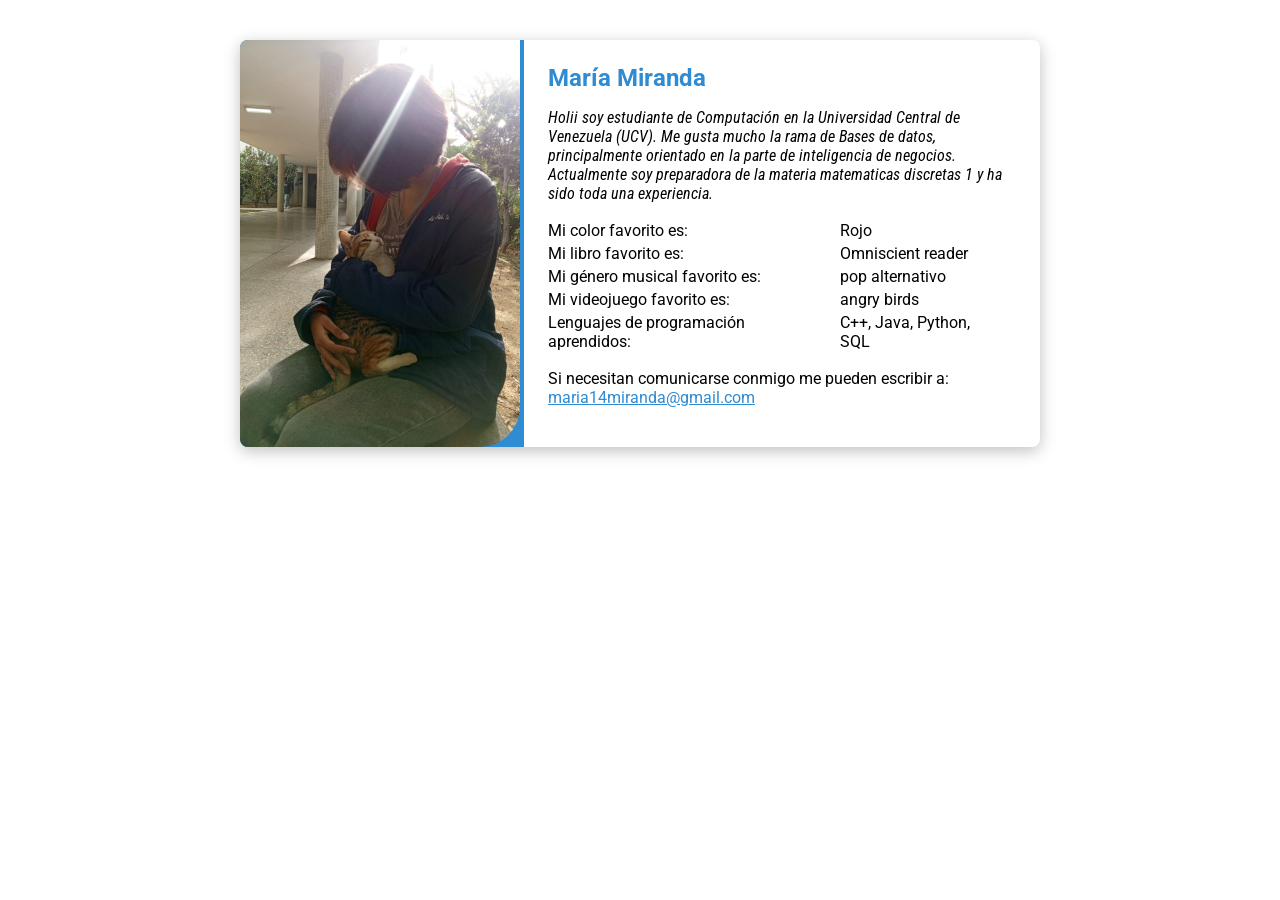
==== 30243278/profile.html @ b40c2249 "primera versión página perfil" ====
<!DOCTYPE html>
<html lang="es">
<head>
  <meta charset="UTF-8">
  <meta name="viewport" content="width=device-width, initial-scale=1.0">
  <title>María Miranda</title>
  <link rel="icon" sizes="32x32"   href="../icon/cropped-logonuevo-32x32.png">
  <style>
    @import "../css/_theme.css";

    * { font-family: var(--primary-font); }

.profile-card {
  display: flex;
  align-items: stretch;
  max-width: 800px;
  margin: 40px auto;
  border-radius: 8px;
  overflow: hidden;
  box-shadow: 0 4px 16px rgba(0, 0, 0, 0.25);  
}

.photo-wrapper {
  flex-shrink: 0;
  border-bottom-right-radius: 0px;  
  overflow: hidden;
  border-right: 4px solid var(--main-color);
  background-color: var(--main-color); 
}

.photo-wrapper img {
  width: 280px;
  height: 100%;
  object-fit: cover;
  display: block;
  border-bottom-right-radius: 40px;
}

    .info { padding: 24px; }

    .info h1 { color: var(--main-color); margin: 0 0 12px; }

    .info p.bio { font-style: italic; font-family: var(--condensed-font); }

    .info table { border-collapse: collapse; margin: 12px 0; }
    .info table td { padding: 2px 16px 2px 0; }

a { 
  color: var(--main-color);  
}
a:active { 
  color: var( --accent-color); 
}
  </style>
</head>
<body>
  <header></header>

  <section>
    <div class="profile-card">
      <div class="photo-wrapper">
        <img src="30243278.jpg" alt="Foto de perfil">
      </div>
      <div class="info">
        <h1>María Miranda</h1>
        <p class="bio">
          Holii soy estudiante de Computación en la Universidad Central de Venezuela (UCV).
          Me gusta mucho la rama de Bases de datos, principalmente orientado en la parte de inteligencia de negocios. Actualmente soy preparadora de la materia matematicas discretas 1 y ha sido toda una experiencia.
        </p>
        <table>
          <tr><td>Mi color favorito es:</td>      <td>Rojo</td></tr>
          <tr><td>Mi libro favorito es:</td>       <td>Omniscient reader</td></tr>
          <tr><td>Mi género musical favorito es:</td><td>pop alternativo</td></tr>
          <tr><td>Mi videojuego favorito es:</td>  <td>angry birds</td></tr>
          <tr>
            <td>Lenguajes de programación aprendidos:</td>
            <td>C++, Java, Python, SQL </td>
          </tr>
        </table>
        <p>
          Si necesitan comunicarse conmigo me pueden escribir a:
          <a href="mailto:maria14miranda@gmail.com">maria14miranda@gmail.com</a>
        </p>
      </div>
    </div>
  </section>

  <footer></footer>
</body>
</html>
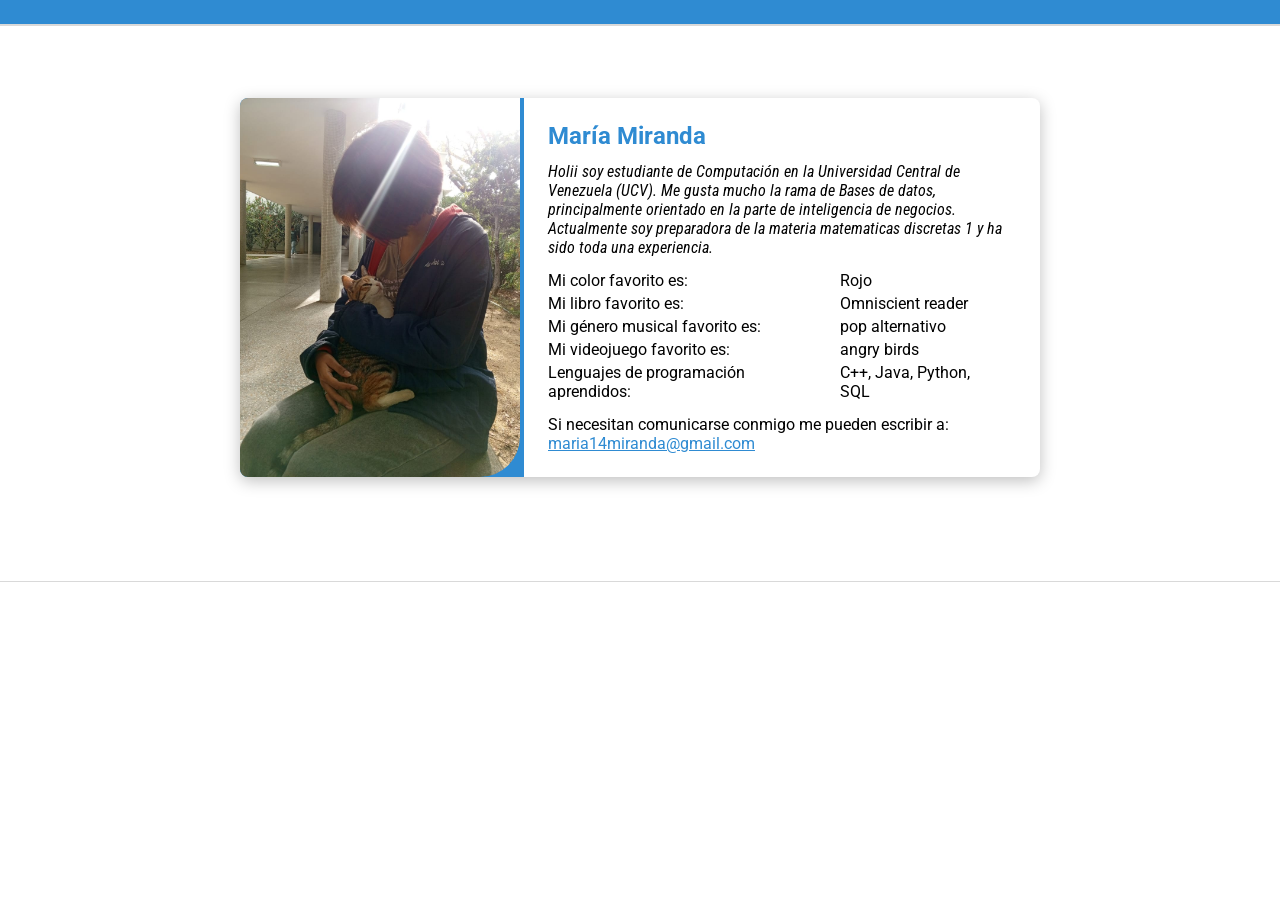
==== commit e48c53fb: "hojas de estilo compartidas" ====
--- a/30243278/profile.html
+++ b/30243278/profile.html
@@ -5,53 +5,8 @@
   <meta name="viewport" content="width=device-width, initial-scale=1.0">
   <title>María Miranda</title>
   <link rel="icon" sizes="32x32"   href="../icon/cropped-logonuevo-32x32.png">
-  <style>
-    @import "../css/_theme.css";
-
-    * { font-family: var(--primary-font); }
-
-.profile-card {
-  display: flex;
-  align-items: stretch;
-  max-width: 800px;
-  margin: 40px auto;
-  border-radius: 8px;
-  overflow: hidden;
-  box-shadow: 0 4px 16px rgba(0, 0, 0, 0.25);  
-}
-
-.photo-wrapper {
-  flex-shrink: 0;
-  border-bottom-right-radius: 0px;  
-  overflow: hidden;
-  border-right: 4px solid var(--main-color);
-  background-color: var(--main-color); 
-}
-
-.photo-wrapper img {
-  width: 280px;
-  height: 100%;
-  object-fit: cover;
-  display: block;
-  border-bottom-right-radius: 40px;
-}
-
-    .info { padding: 24px; }
-
-    .info h1 { color: var(--main-color); margin: 0 0 12px; }
-
-    .info p.bio { font-style: italic; font-family: var(--condensed-font); }
-
-    .info table { border-collapse: collapse; margin: 12px 0; }
-    .info table td { padding: 2px 16px 2px 0; }
-
-a { 
-  color: var(--main-color);  
-}
-a:active { 
-  color: var( --accent-color); 
-}
-  </style>
+  <link rel="icon" sizes="192x192" href="../icon/cropped-logonuevo-192x192.png">
+  <link rel="stylesheet" href="../css/style.css">
 </head>
 <body>
   <header></header>
--- a/css/style.css
+++ b/css/style.css
@@ -0,0 +1,178 @@
+@import "./_theme.css";
+
+* { 
+  margin: 0; 
+  padding: 0; 
+  box-sizing: border-box; 
+  font-family: var(--primary-font); 
+}
+
+header {
+  background-color: var(--main-color);
+  color: var(--white);
+  padding: 12px 24px;
+  display: flex;
+  align-items: center;
+  justify-content: space-between;
+  border-bottom: 2px solid var(--grey-100);
+}
+
+.logo {
+  font-size: 2rem;
+  font-weight: bold;
+  color: var(--white);
+  text-decoration: none;
+}
+
+.logo span { font-size: 1rem; }
+
+nav { display: flex; align-items: center; gap: 16px; }
+
+nav form { display: flex; gap: 8px; }
+
+nav input {
+  padding: 6px 12px;
+  border-radius: 4px;
+  border: none;
+  font-family: var(--primary-font);
+}
+
+nav button {
+  padding: 6px 16px;
+  background: var(--accent-color);
+  color: var(--white);
+  border: none;
+  border-radius: 4px;
+  cursor: pointer;
+  font-family: var(--primary-font);
+}
+
+.user-icon { width: 40px; height: 40px; }
+
+footer {
+  text-align: center;
+  padding: 16px;
+  font-size: 0.85rem;
+  color: var(--grey-400);
+  border-top: 1px solid var(--grey-100);
+  margin-top: 32px;
+}
+
+section { padding: 32px 24px; }
+
+section h2 { 
+  margin-bottom: 24px; 
+  font-family: var(--condensed-font); 
+}
+
+.grid {
+  display: grid;
+  grid-template-columns: repeat(3, 1fr);
+  gap: 24px;
+}
+
+.student-card {
+  border: 1px solid var(--grey-100);
+  border-radius: 8px;
+  overflow: hidden;
+  cursor: pointer;
+  transition: transform 0.3s, box-shadow 0.3s;
+  text-decoration: none;
+  color: inherit;
+  display: block;
+}
+
+.student-card img {
+  width: 100%;
+  height: 200px;
+  object-fit: cover;
+  object-position: top;
+  display: block;
+  transition: transform 0.3s;
+}
+
+.card-footer {
+  padding: 8px 12px;
+  border-bottom: 4px solid var(--main-color);
+  transition: border-color 0.3s;
+  font-family: var(--primary-font);
+}
+
+.student-card:hover {
+  transform: scale(1.05);
+  box-shadow: 0 8px 20px rgba(0, 0, 0, 0.2);
+}
+
+.student-card:hover img { 
+  transform: rotate(3deg) scale(1.1); 
+}
+
+.student-card:hover .card-footer { 
+  border-color: var(--accent-color); 
+}
+
+.profile-card {
+  display: flex;
+  align-items: stretch;
+  max-width: 800px;
+  margin: 40px auto;
+  border-radius: 8px;
+  overflow: hidden;
+  box-shadow: 0 4px 16px rgba(0, 0, 0, 0.25);
+}
+
+.photo-wrapper {
+  flex-shrink: 0;
+  overflow: hidden;
+  border-right: 4px solid var(--main-color);
+  background-color: var(--main-color);
+}
+
+.photo-wrapper img {
+  width: 280px;
+  height: 100%;
+  object-fit: cover;
+  display: block;
+  border-bottom-right-radius: 40px;
+}
+
+.info { padding: 24px; }
+
+.info h1 { 
+  color: var(--main-color); 
+  margin: 0 0 12px; 
+}
+
+.info p.bio { 
+  font-style: italic; 
+  font-family: var(--condensed-font); 
+}
+
+.info table { 
+  border-collapse: collapse; 
+  margin: 12px 0; 
+}
+
+.info table td { padding: 2px 16px 2px 0; }
+
+a { color: var(--main-color); }
+
+a:active { color: var(--accent-color); }
+
+@media (max-width: 768px) {
+  .grid { grid-template-columns: repeat(2, 1fr); }
+}
+
+@media (max-width: 480px) {
+  .grid { grid-template-columns: 1fr; }
+  .student-card img { height: 260px; }
+  .profile-card { flex-direction: column; }
+  .photo-wrapper img { width: 100%; height: 260px; }
+}
+
+@media (max-width: 600px) {
+  header { flex-direction: column; gap: 12px; padding: 16px; }
+  nav form { width: 100%; }
+  nav input { width: 100%; }
+  section { padding: 16px 12px; }
+}
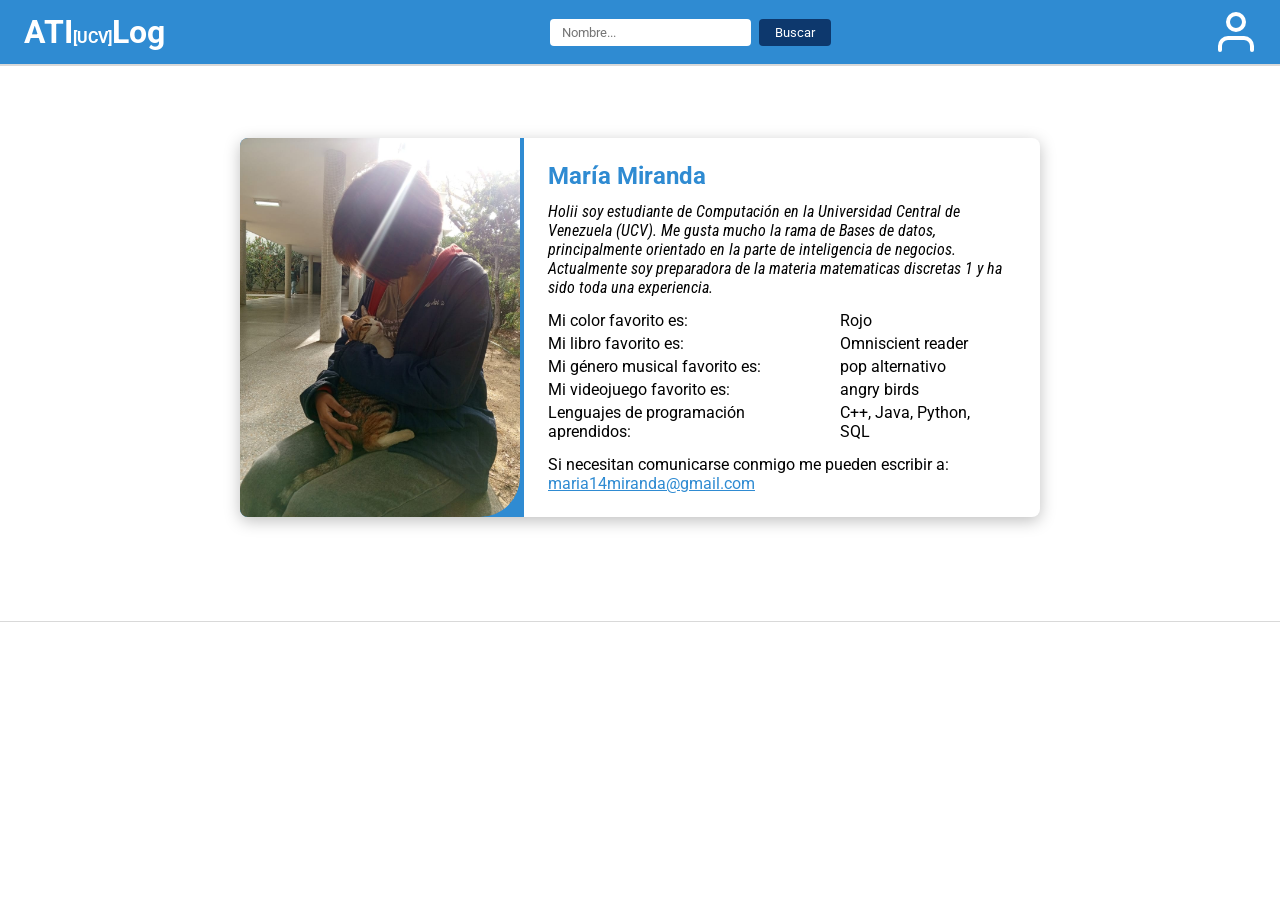
==== commit d6157ba8: "navegación entre páginas" ====
--- a/30243278/profile.html
+++ b/30243278/profile.html
@@ -9,7 +9,16 @@
   <link rel="stylesheet" href="../css/style.css">
 </head>
 <body>
-  <header></header>
+  <header>
+  <a class="logo" href="../index.html">ATI<span>[UCV]</span>Log</a>
+  <nav>
+    <form>
+      <input type="text" placeholder="Nombre...">
+      <button type="button">Buscar</button>
+    </form>
+  </nav>
+  <img class="user-icon" src="../icon/userIcon.svg" alt="Usuario">    
+  </header>
 
   <section>
     <div class="profile-card">
